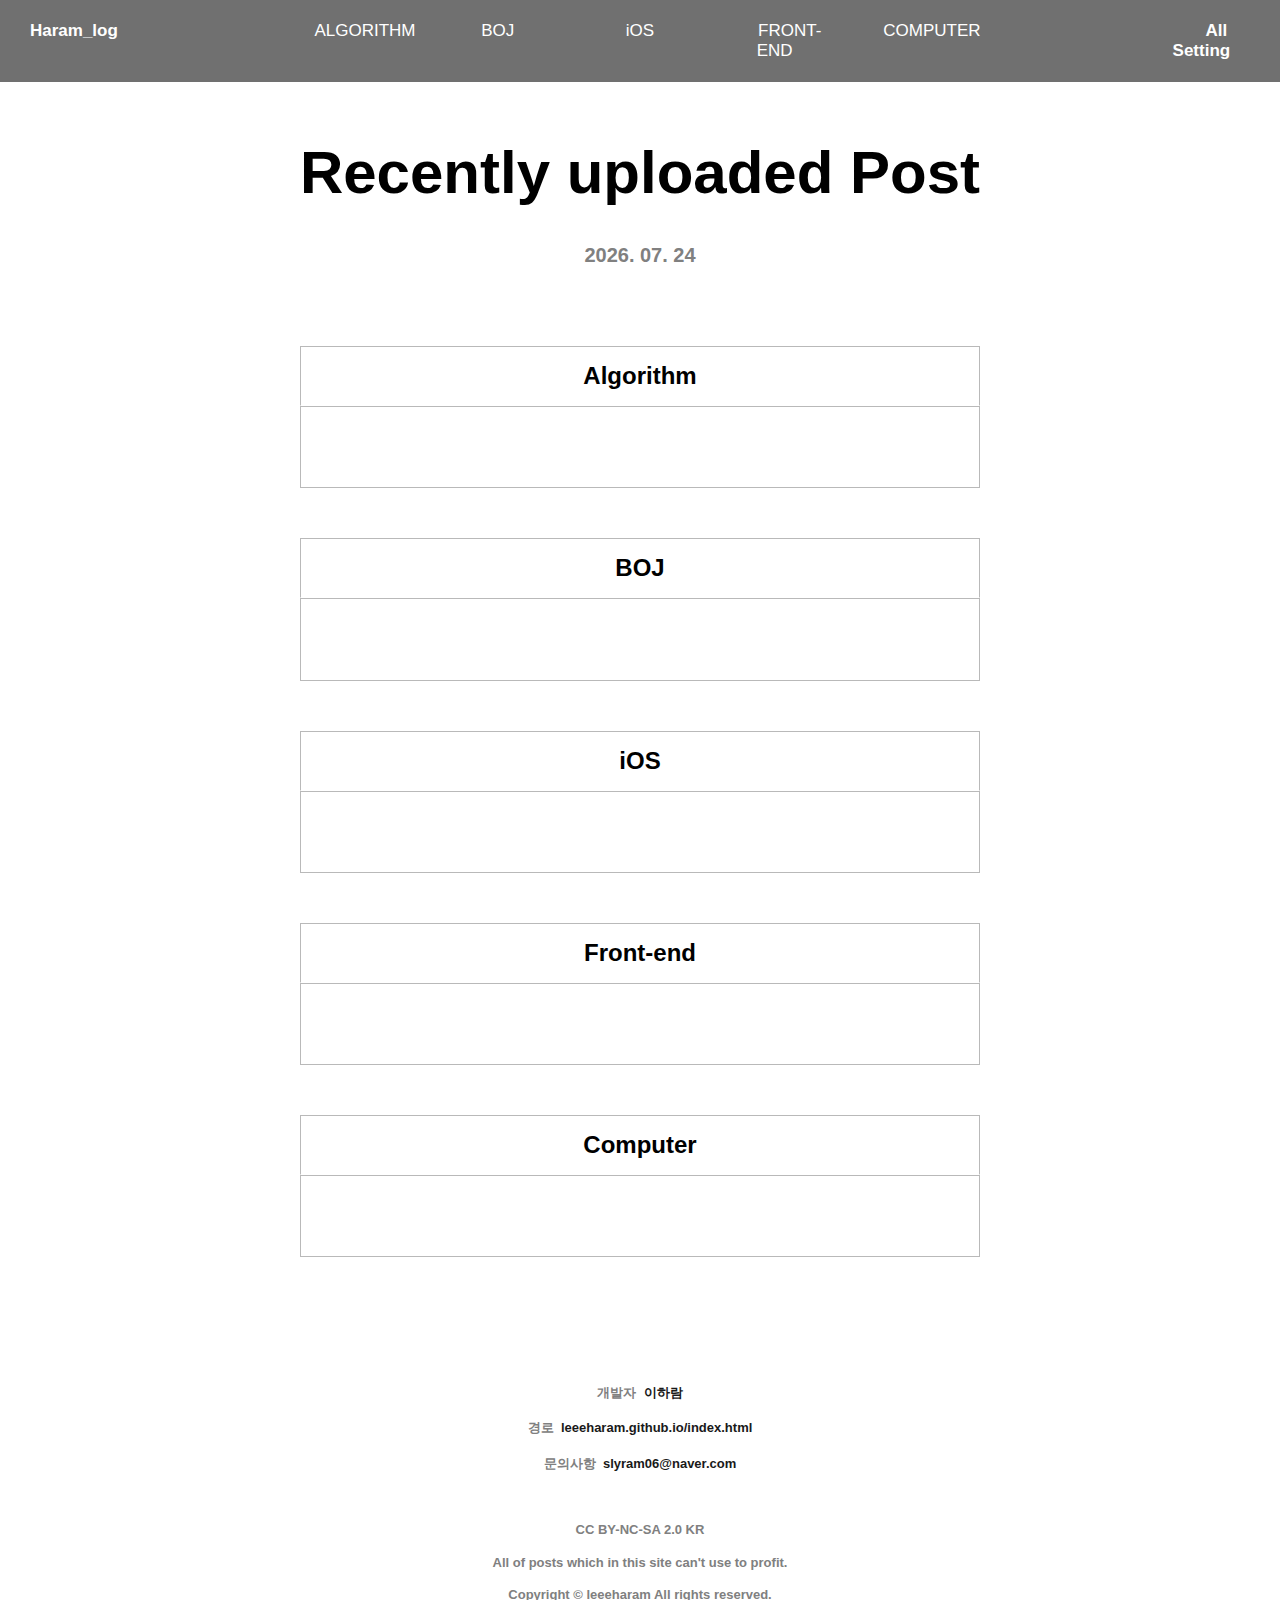
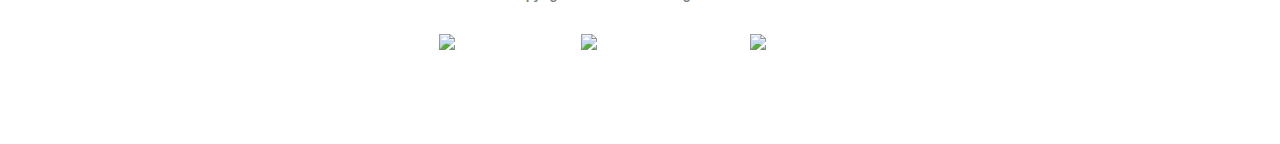
==== index.html @ a8bbcb4e "Add files via upload" ====
<!DOCTYPE html>
<meta charset="UTF-8">

<head>
<title>Haram의 블로그입니다.</title>

<link rel="stylesheet" href="index.css" type="text/css">
<link rel="shortcut icon" href="refav.ico" type="image/x-icon">
<link rel="icon" href="refav.ico" type="image/x-icon">
<script type="text/javascript" src="date.js"></script>
<script type="text/javascript" src="upload.js"></script>

</head>
<body>
    <header>
        <nav>
            <ul class="container">
                <li id="nav_item", class="Haram"> <Strong><a href="https://leeeharam.github.io/index.html"> Haram_log </a></Strong> </li>
                <li id="nav_item"></li>
                <li id="nav_item", class="None_Haram"> <a href="https://leeeharam.github.io/algorithm.html"> ALGORITHM </a> </li>
                <li id="nav_item", class="None_Haram"> <a href="https://leeeharam.github.io/boj.html"> BOJ </a> </li>
                <li id="nav_item", class="None_Haram"> <a href="https://leeeharam.github.io/ios.html"> iOS </a> </li>
                <li id="nav_item", class="None_Haram"> <a href="https://leeeharam.github.io/rontend.html"> FRONT-END </a> </li>
                <li id="nav_item", class="None_Haram"> <a href="https://leeeharam.github.io/computer.html"> COMPUTER </a> </li>
                <li id="nav_item"></li>
                <li id="nav_item", class="Haram"> <Strong><a href="https://leeeharam.github.io/setting.html"> All Setting </a></Strong> </li>
            </ul>
        </nav>
    </header>   

    <section id="tabs">

        <br>

        <div class="tm">

            <h1 id="mains">Recently uploaded Post
            <br>
            <span id="dates"><script>document.write(push)</script></span></h1>

            <h2 id="navbars">Algorithm</h2>
                
            <div OnClick="location.href ='https://leeeharam.github.io/algorithm/0001.html'"
                 id="posts", class=tbs,  style="cursor:pointer;">

                <h1 id="titles"><script>document.write(al_new_title)</script></h1>
                <h3 id="dates"><script>document.write(al_new_date)</script></h3>
            </div></a>

            <h2 id="navbars">BOJ</h2>

            <div OnClick="location.href ='https://leeeharam.github.io/boj/0001.html'"
                 id="posts", class=tbs,  style="cursor:pointer;">

                <h1 id="titles"><script>document.write(boj_new_title)</script></h1>
                <h3 id="dates"><script>document.write(boj_new_date)</script></h3>
            </div>

            <h2 id="navbars">iOS</h2>

            <div OnClick="location.href ='https://leeeharam.github.io/ios/0001.html'"
                 id="posts", class=tbs,  style="cursor:pointer;">

                <h1 id="titles"><script>document.write(i_new_title)</script></h1>
                <h3 id="dates"><script>document.write(i_new_date)</script></h3>
            </div>

            <h2 id="navbars">Front-end</h2>

            <div OnClick="location.href ='https://leeeharam.github.io/frontend/0001.html'"
                 id="posts", class=tbs,  style="cursor:pointer;">

                <h1 id="titles"><script>document.write(front_new_title)</script></h1>
                <h3 id="dates"><script>document.write(front_new_date)</script></h3>
            </div>

            <h2 id="navbars">Computer</h2>

            <div OnClick="location.href ='https://leeeharam.github.io/computer/0001.html'"
                 id="posts", class=tbs,  style="cursor:pointer;">

                <h1 id="titles"><script>document.write(com_new_title)</script></h1>
                <h3 id="dates"><script>document.write(com_new_date)</script></h3>
            </div>

        </div>

        <div class="last">
            <br><br><br><br>
            <h4>개발자<span class="last2">&nbsp; 이하람</span></h4>
            <h4>경로<span class="last2">&nbsp; leeeharam.github.io/index.html</span></h4>
            <h4>문의사항<span class="last2">&nbsp; slyram06@naver.com</span></h4><br>
            <h4>CC BY-NC-SA 2.0 KR</h4>
            <h4>All of posts which in this site can't use to profit.</h4>
            <h4>Copyright © leeeharam All rights reserved.</h4><br>
            <a href="https://blog.naver.com/slyram06"><img src="https://clova-phinf.pstatic.net/MjAxODAzMjlfOTIg/MDAxNTIyMjg3MzM3OTAy.WkiZikYhauL1hnpLWmCUBJvKjr6xnkmzP99rZPFXVwgg.mNH66A47eL0Mf8G34mPlwBFKP0nZBf2ZJn5D4Rvs8Vwg.PNG/image.png", title="Blog_Naver", width="25px"></a>&nbsp;
            <a href="https://github.com/leeeharam"><img src="https://encrypted-tbn0.gstatic.com/images?q=tbn:ANd9GcT4gVsVcz1MiFOb7BqOD52cq8zVKKwkU88WxQ&usqp=CAU", width="25px", title="github_account"></a>&nbsp;
            <a href="https://www.instagram.com/leehaaraam/"><img src="https://w7.pngwing.com/pngs/16/46/png-transparent-made-in-kings-heath-instagram-facebook-female-graphy-instagram-logo-instagram-icon-text-trademark-magenta.png", width="25px", title="instagram"></a>
            <br><br><br><br><br>
        </div>

    </section>


</body>
---- index.css ----
@import url(https://cdn.jsdelivr.net/gh/moonspam/NanumSquare@1.0/nanumsquare.css);

head, body {
    font-family: 'NanumSquare', sans-serif;
}

.last {
    border: 1px white;
    margin: 30px;
    font-size: 13px;
    text-align: center;
    color:gray;
}
.last2 {
    text-align: center;
    color: #191919;
}
body {
    margin: 0;
}
.container {
    margin: 0;
    padding: 0;
    list-style-type: none;
    background-color: #707070;
    display: flex;
    flex-direction: row;
    position: fixed;
    top: 0;
    left: 0;
    right: 0;
}
a:link, a:visited {
    text-decoration: none;
    text-align: center;
    font-size: 17px;
    padding-top: 15px;
    padding-bottom: 15px;
    padding-left: 15px;
    padding-right: 15px;
    color: white;
}
#posts {
    color: black;
}
#nav_item {
    text-decoration: none;
    text-align: center;
    font-size: 17px;
    padding-top: 15px;
    padding-bottom: 15px;
    padding-left: 15px;
    padding-right: 15px;
    border-top: 6px solid #707070;
    border-bottom: 6px solid #707070;
}
.None_Haram:hover {
    background-color: gray;
    color: black;
    transition-property: background-color;
    transition-duration: 0.5s;
}
.container, #nav_item {
    text-align: center;
    margin: 0 auto;
    width: 100%;
    overflow: hidden;
}
.tm {
    text-align: center;
}
#tabs {
    padding-top: 50px;
}
#haramlee {
    border: 1px solid white;
    margin-top: 100px;
}
#posts {    
    border: 1px solid rgb(185, 185, 185);
    margin-left: 300px;
    margin-right: 300px;
    padding: 30px;
    margin-bottom: 50px;
}
#mains {
    font-size: 60px;
    padding: 30px;
}
#dates {
    color: gray;
    font-size: 20px;
}
#titles {
    font-size: 30px;
}
#navbars {
    border: 1px solid rgb(185, 185, 185);
    padding: 15px;
    margin-left: 300px;
    margin-right: 300px;
    margin-bottom: 0px;
    border-bottom: 1px solid white;
}
#posts_main {
    background-color: rgb(244, 244, 244);
    border: 1px solid rgb(244, 244, 244);
    border-radius: 30px 30px 30px 30px;
    padding: 10px;
    padding-left: 30px;
    padding-right: 30px;
    padding-bottom: 30px;
    margin-left: 350px;
    margin-right: 350px;
    text-align: left;
}
#post1 {
    font-size: 18px;
    line-height: 1.75;
    text-indent: 1.25em;
}
#code1 {
    font-size: 18px;
    background-color: rgb(255, 255, 255);
    color: rgb(75, 138, 197);
    padding: 15px;
    margin-top: 20px;
    margin-bottom: 20px;
    line-height: 1.75;
    letter-spacing: 0.75px;
}
#backto {
    font-size: 35px;
    border: 0.1px solid white;
    color:rgb(185, 185, 185);
    margin: 80px;
    margin-bottom: 25px;
    padding-left: 20px;
    padding-right: 20px;
    margin-left: 400px;
    margin-right: 700px;
}
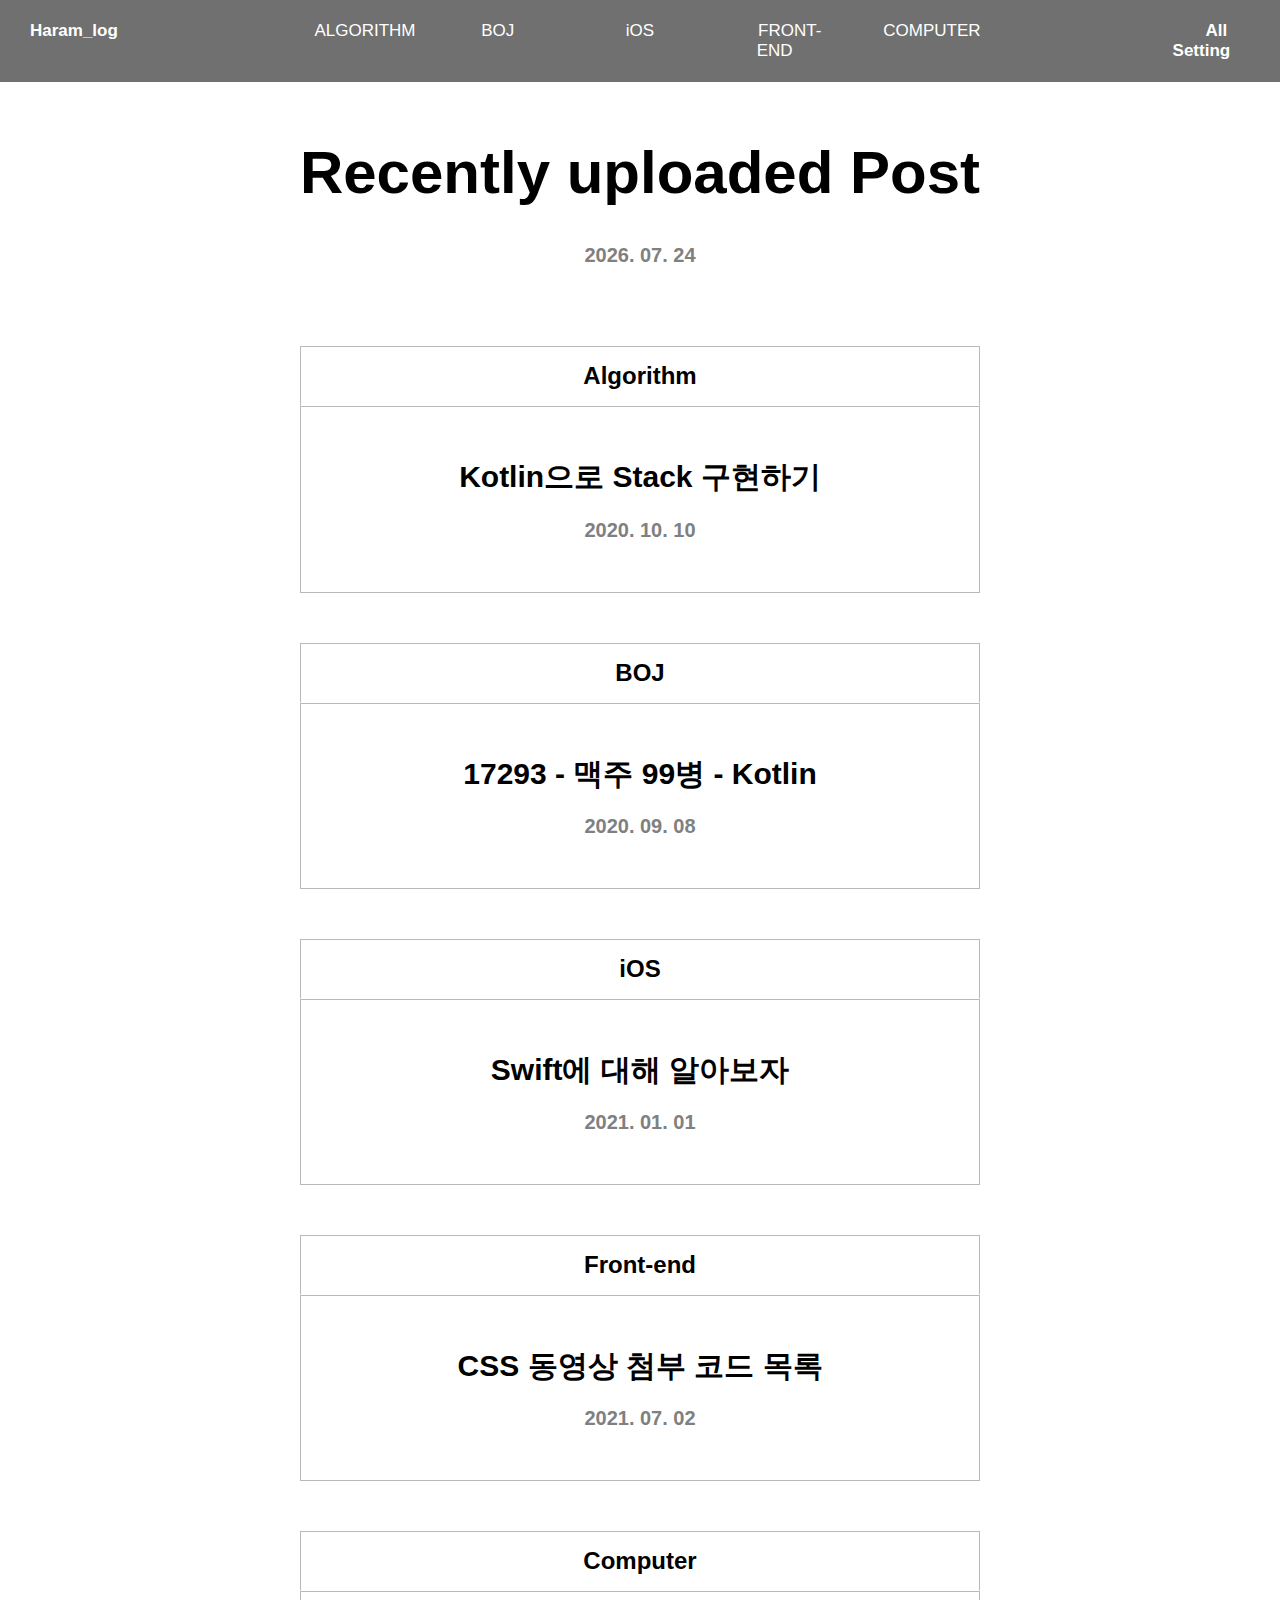
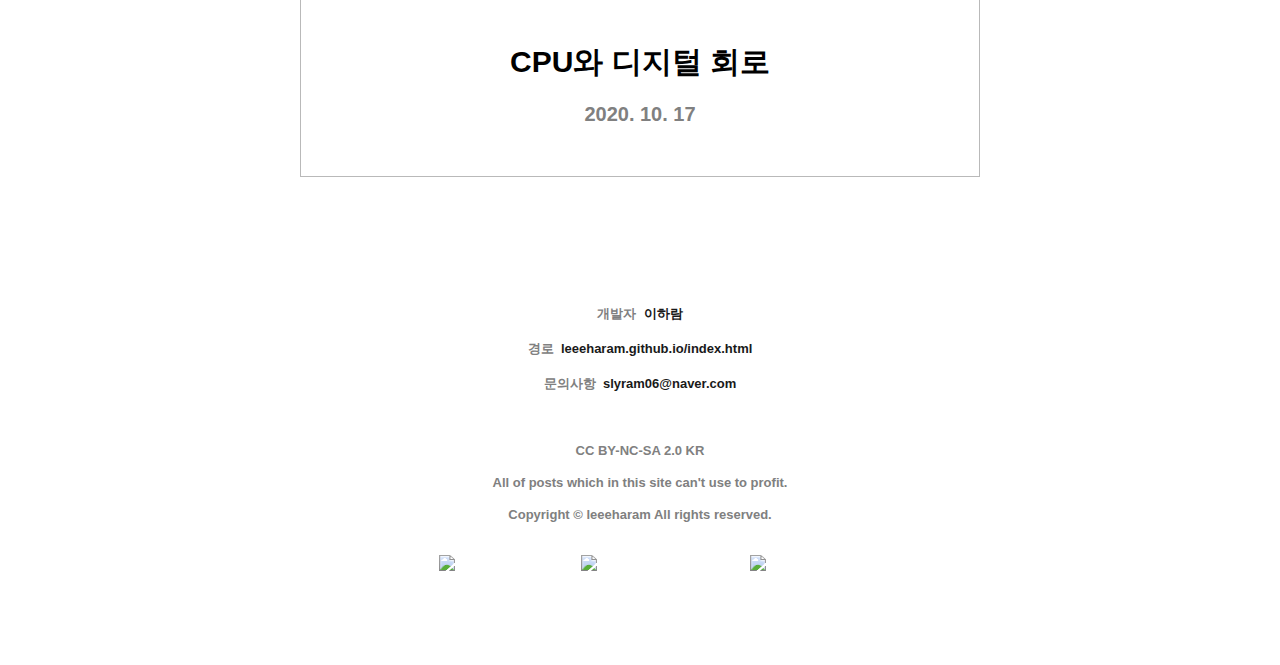
==== commit 11d66c4e: "Update index.html" ====
--- a/index.html
+++ b/index.html
@@ -20,7 +20,7 @@
                 <li id="nav_item", class="None_Haram"> <a href="https://leeeharam.github.io/algorithm.html"> ALGORITHM </a> </li>
                 <li id="nav_item", class="None_Haram"> <a href="https://leeeharam.github.io/boj.html"> BOJ </a> </li>
                 <li id="nav_item", class="None_Haram"> <a href="https://leeeharam.github.io/ios.html"> iOS </a> </li>
-                <li id="nav_item", class="None_Haram"> <a href="https://leeeharam.github.io/rontend.html"> FRONT-END </a> </li>
+                <li id="nav_item", class="None_Haram"> <a href="https://leeeharam.github.io/frontend.html"> FRONT-END </a> </li>
                 <li id="nav_item", class="None_Haram"> <a href="https://leeeharam.github.io/computer.html"> COMPUTER </a> </li>
                 <li id="nav_item"></li>
                 <li id="nav_item", class="Haram"> <Strong><a href="https://leeeharam.github.io/setting.html"> All Setting </a></Strong> </li>
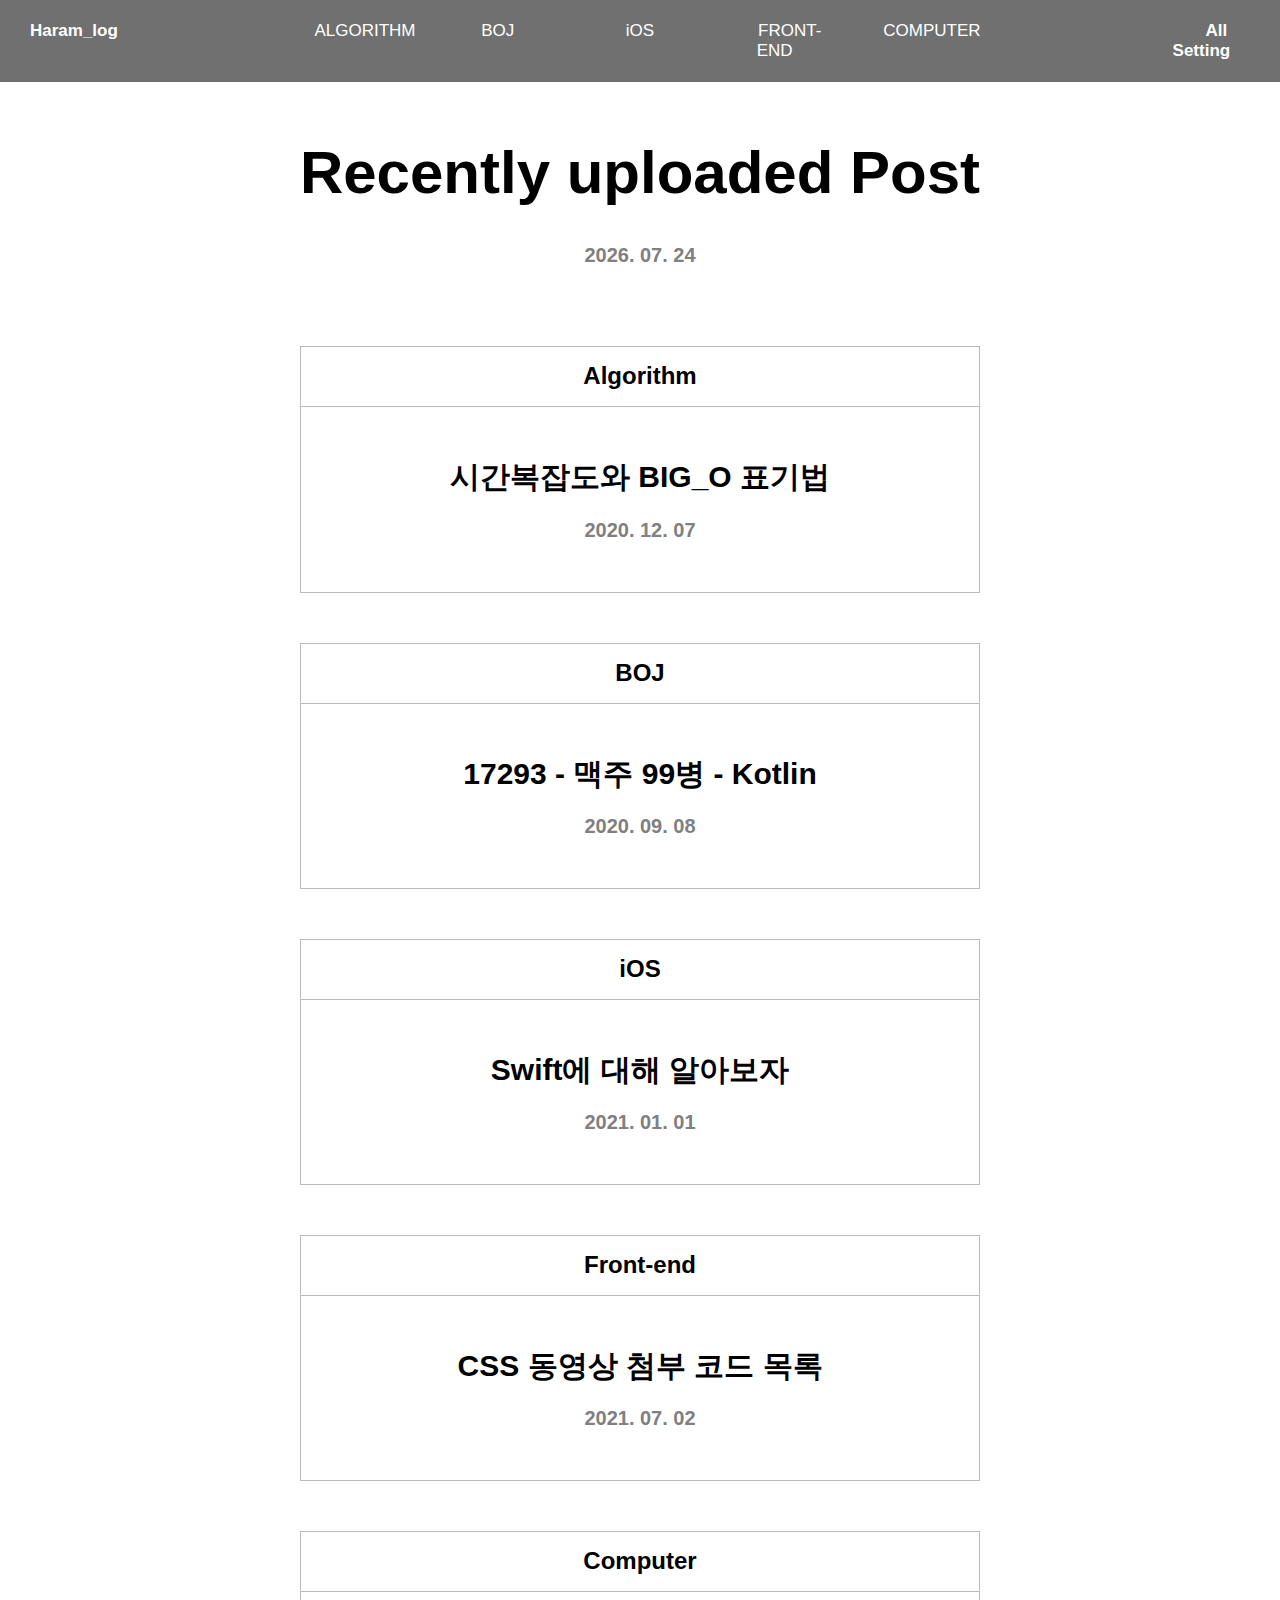
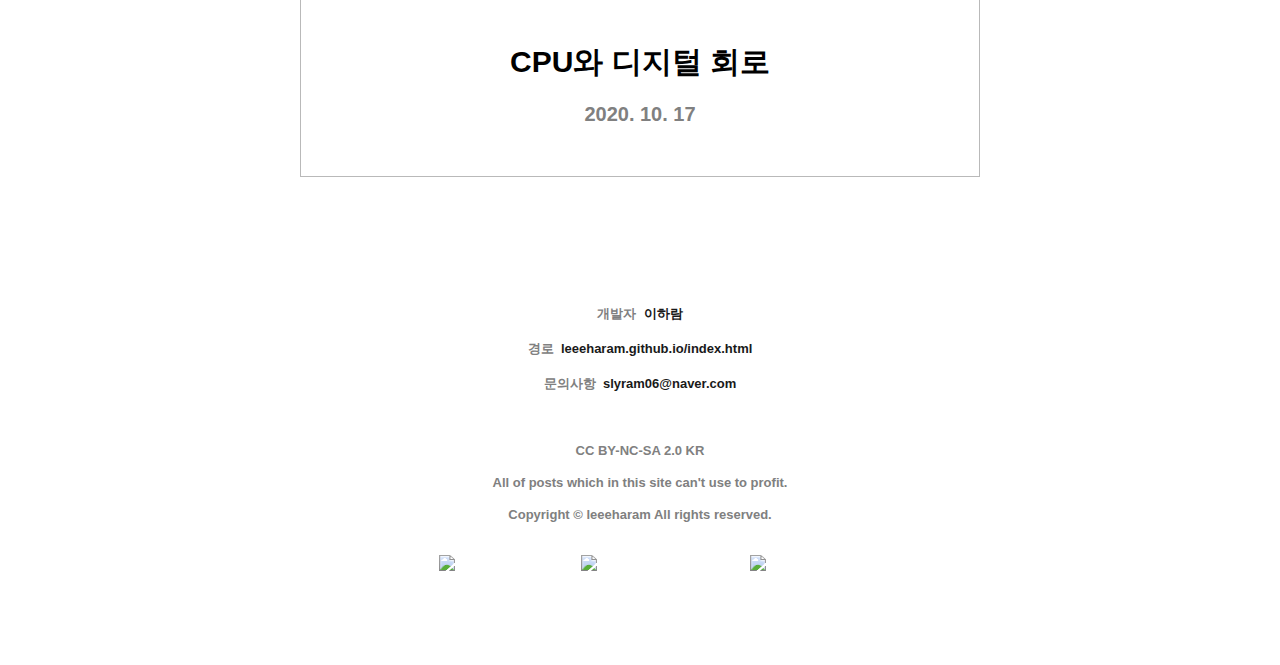
==== commit 39d878bb: "Update index.html" ====
--- a/index.html
+++ b/index.html
@@ -40,7 +40,7 @@
 
             <h2 id="navbars">Algorithm</h2>
                 
-            <div OnClick="location.href ='https://leeeharam.github.io/algorithm/0001.html'"
+            <div OnClick="location.href ='https://leeeharam.github.io/algorithm/0002.html'"
                  id="posts", class=tbs,  style="cursor:pointer;">
 
                 <h1 id="titles"><script>document.write(al_new_title)</script></h1>
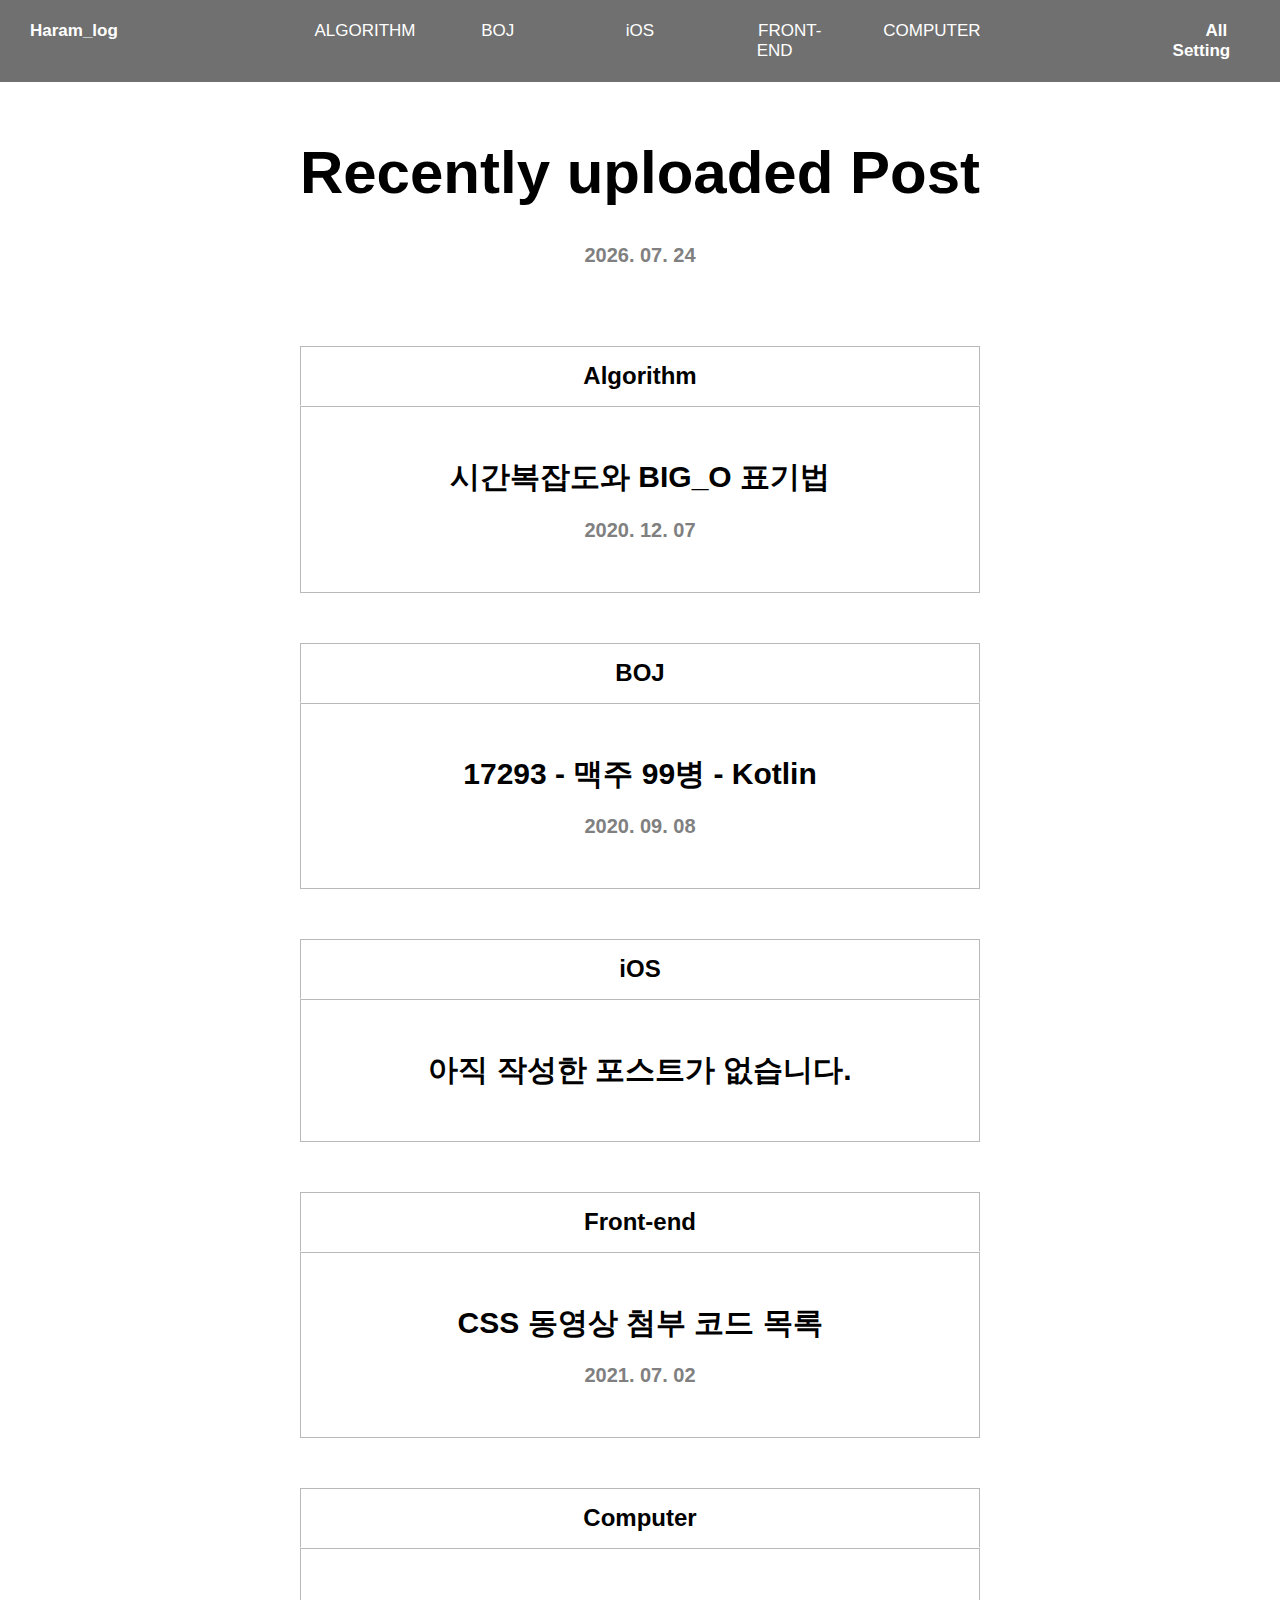
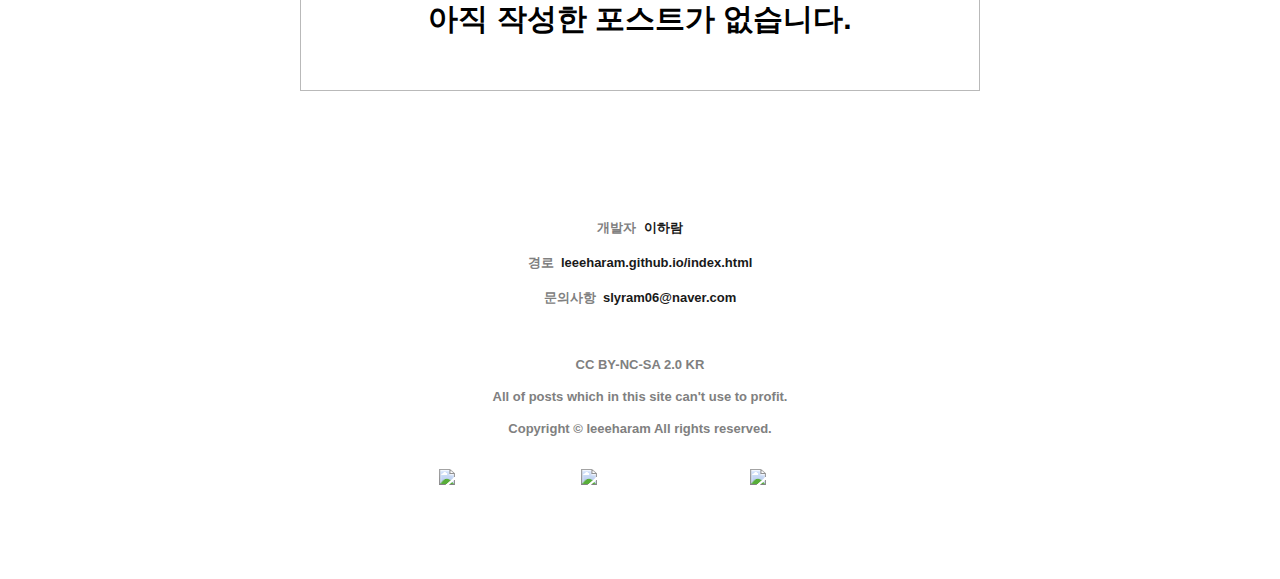
==== commit d25ed78a: "Update index.html" ====
--- a/index.html
+++ b/index.html
@@ -61,8 +61,7 @@
             <div OnClick="location.href ='https://leeeharam.github.io/ios/0001.html'"
                  id="posts", class=tbs,  style="cursor:pointer;">
 
-                <h1 id="titles"><script>document.write(i_new_title)</script></h1>
-                <h3 id="dates"><script>document.write(i_new_date)</script></h3>
+                <h1 id="titles">아직 작성한 포스트가 없습니다.</script></h1>
             </div>
 
             <h2 id="navbars">Front-end</h2>
@@ -78,9 +77,8 @@
 
             <div OnClick="location.href ='https://leeeharam.github.io/computer/0001.html'"
                  id="posts", class=tbs,  style="cursor:pointer;">
-
-                <h1 id="titles"><script>document.write(com_new_title)</script></h1>
-                <h3 id="dates"><script>document.write(com_new_date)</script></h3>
+                
+                <h1 id="titles">아직 작성한 포스트가 없습니다.</script></h1>
             </div>
 
         </div>
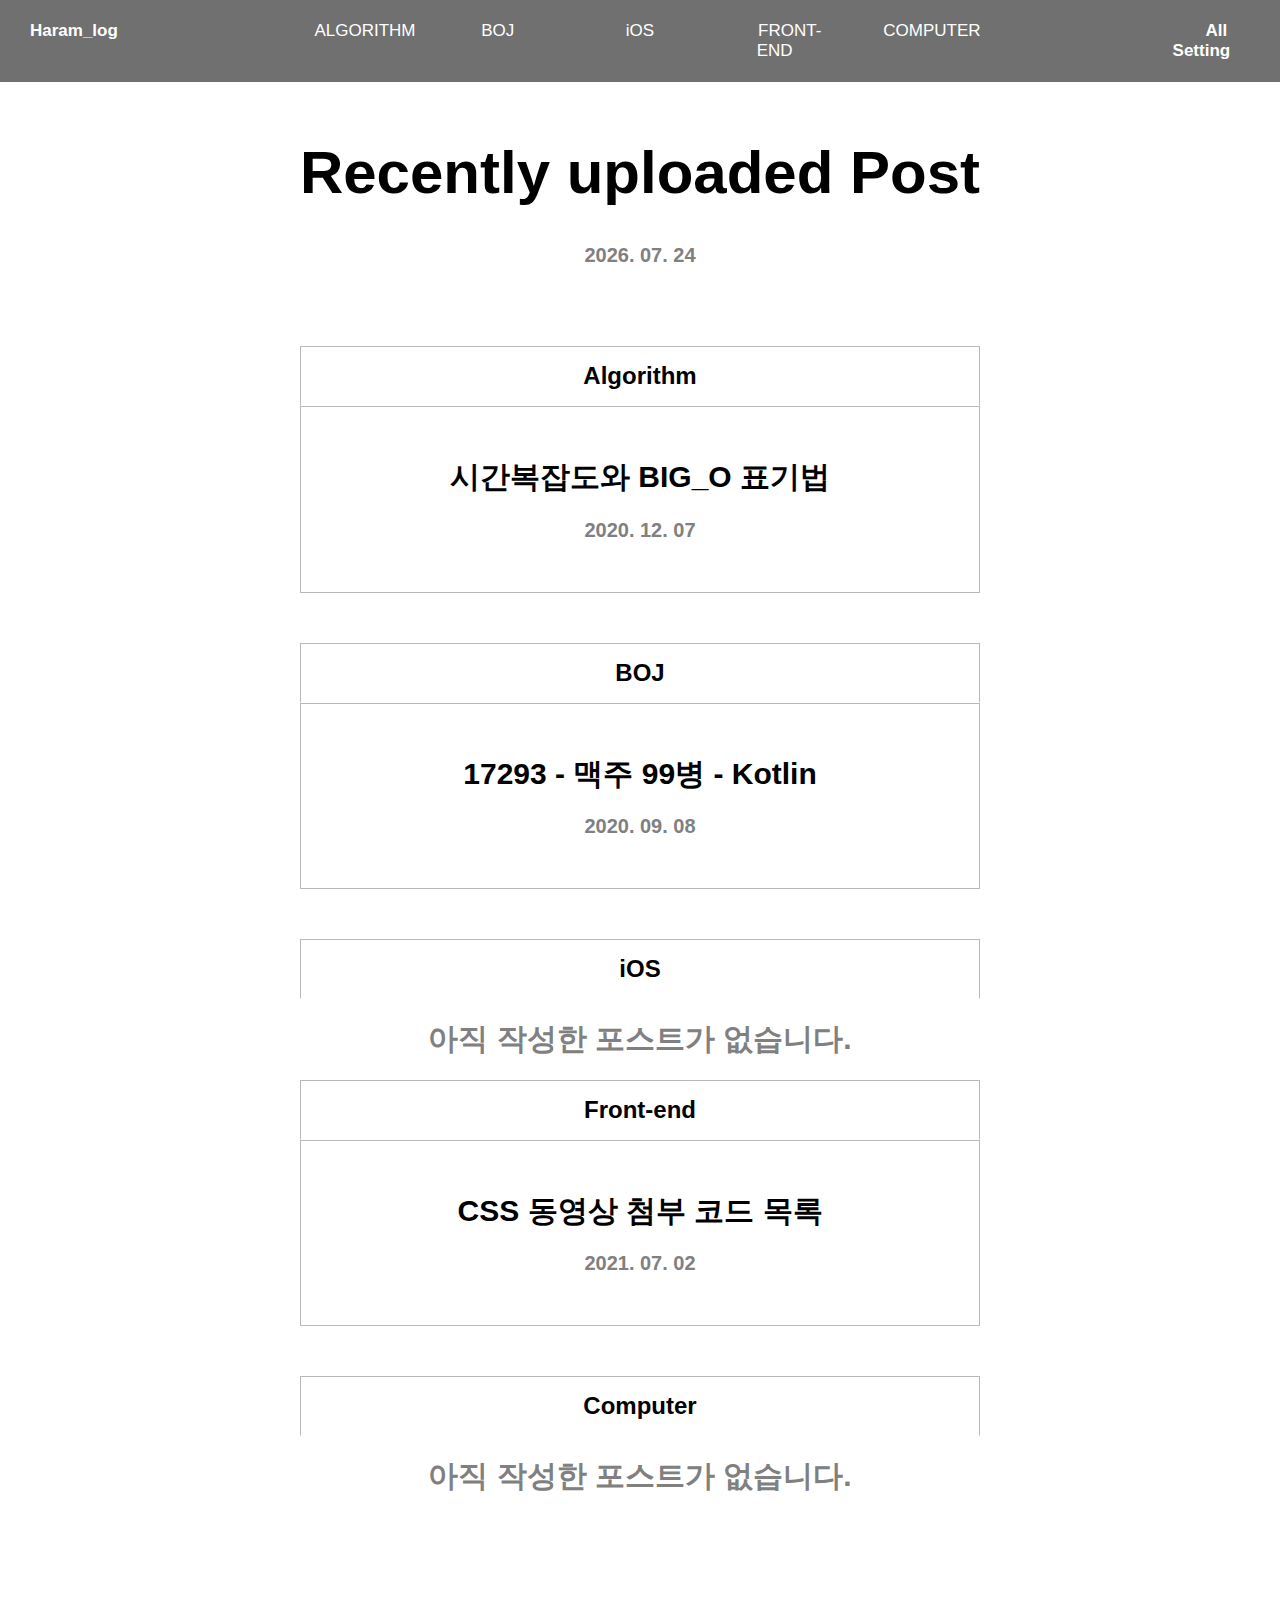
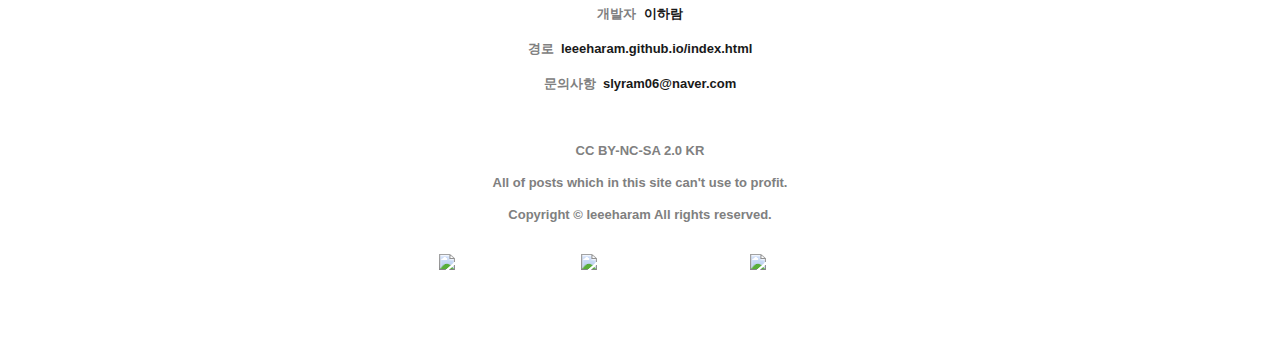
==== commit f0d61acb: "Update index.html" ====
--- a/index.html
+++ b/index.html
@@ -58,10 +58,9 @@
 
             <h2 id="navbars">iOS</h2>
 
-            <div OnClick="location.href ='https://leeeharam.github.io/ios/0001.html'"
-                 id="posts", class=tbs,  style="cursor:pointer;">
+            <div>
 
-                <h1 id="titles">아직 작성한 포스트가 없습니다.</script></h1>
+                <h1 id="titles", class="already">아직 작성한 포스트가 없습니다.</script></h1>
             </div>
 
             <h2 id="navbars">Front-end</h2>
@@ -75,10 +74,9 @@
 
             <h2 id="navbars">Computer</h2>
 
-            <div OnClick="location.href ='https://leeeharam.github.io/computer/0001.html'"
-                 id="posts", class=tbs,  style="cursor:pointer;">
+            <div>
                 
-                <h1 id="titles">아직 작성한 포스트가 없습니다.</script></h1>
+                <h1 id="titles", class="already">아직 작성한 포스트가 없습니다.</script></h1>
             </div>
 
         </div>
--- a/index.css
+++ b/index.css
@@ -140,3 +140,6 @@
     margin-left: 400px;
     margin-right: 700px;
 }
+.already {
+    color: gray
+}
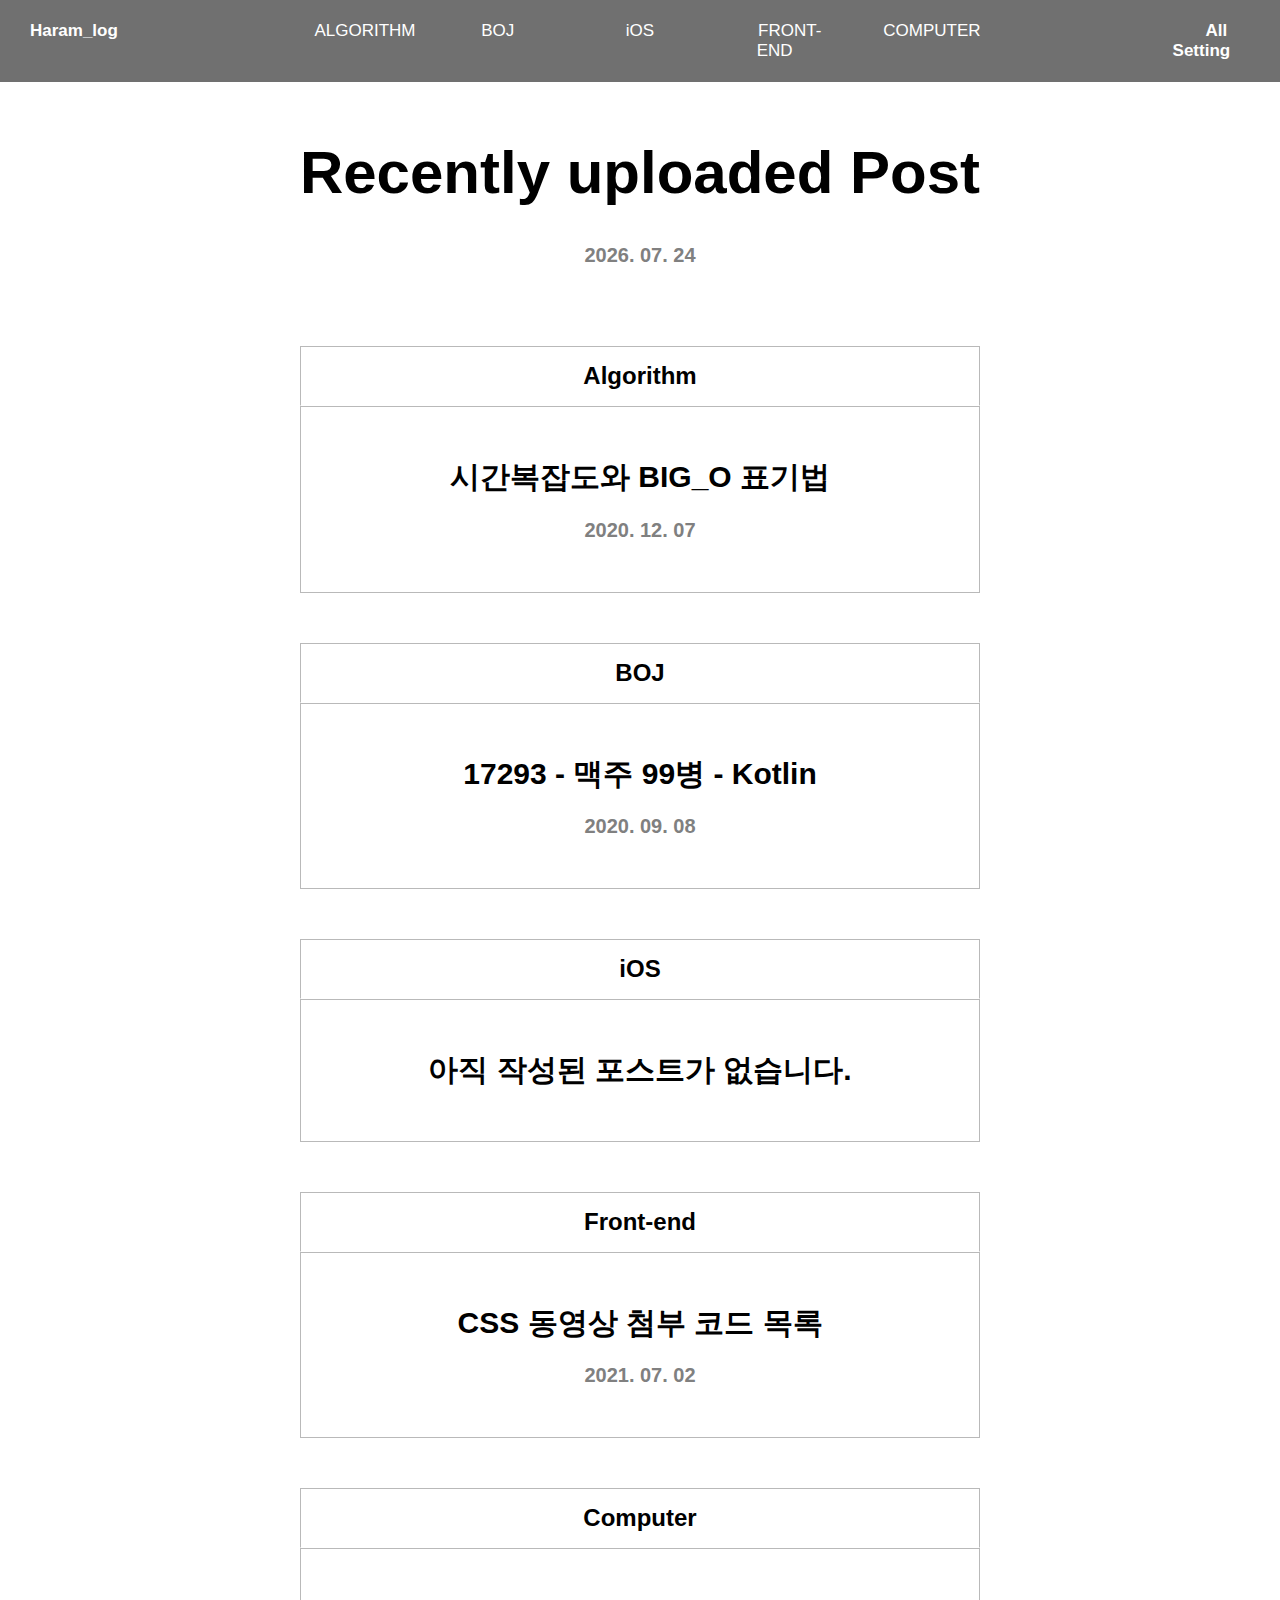
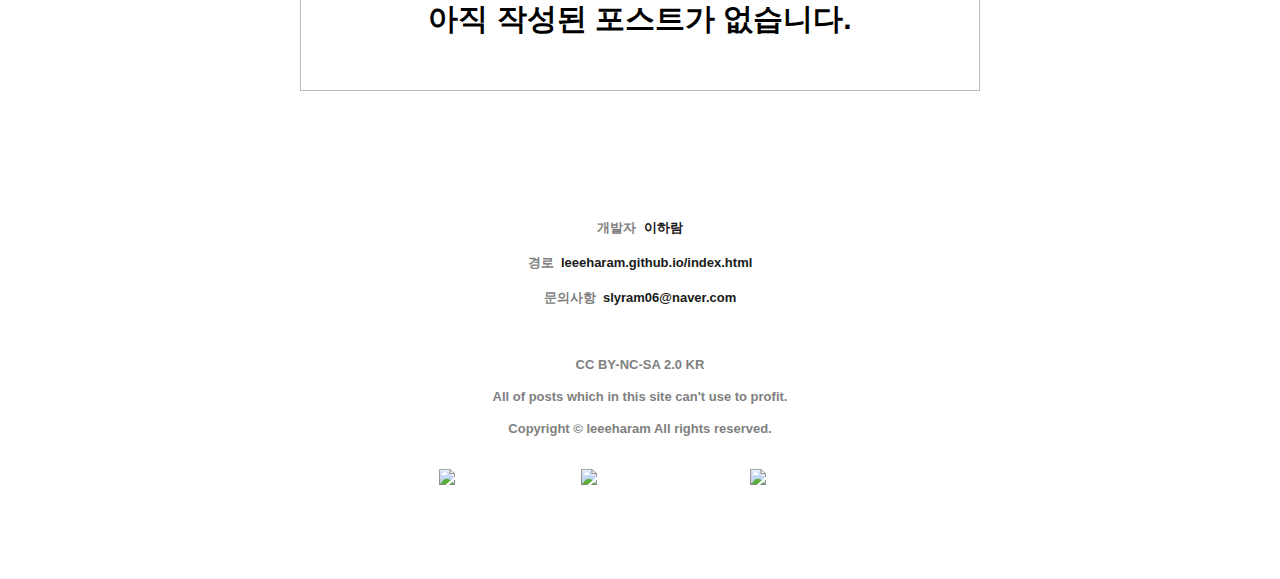
==== commit 2bbee943: "Update index.html" ====
--- a/index.html
+++ b/index.html
@@ -20,7 +20,7 @@
                 <li id="nav_item", class="None_Haram"> <a href="https://leeeharam.github.io/algorithm.html"> ALGORITHM </a> </li>
                 <li id="nav_item", class="None_Haram"> <a href="https://leeeharam.github.io/boj.html"> BOJ </a> </li>
                 <li id="nav_item", class="None_Haram"> <a href="https://leeeharam.github.io/ios.html"> iOS </a> </li>
-                <li id="nav_item", class="None_Haram"> <a href="https://leeeharam.github.io/frontend.html"> FRONT-END </a> </li>
+                <li id="nav_item", class="None_Haram"> <a href="https://leeeharam.github.io/rontend.html"> FRONT-END </a> </li>
                 <li id="nav_item", class="None_Haram"> <a href="https://leeeharam.github.io/computer.html"> COMPUTER </a> </li>
                 <li id="nav_item"></li>
                 <li id="nav_item", class="Haram"> <Strong><a href="https://leeeharam.github.io/setting.html"> All Setting </a></Strong> </li>
@@ -40,7 +40,7 @@
 
             <h2 id="navbars">Algorithm</h2>
                 
-            <div OnClick="location.href ='https://leeeharam.github.io/algorithm/0002.html'"
+            <div OnClick="location.href ='https://leeeharam.github.io/algorithm/0001.html'"
                  id="posts", class=tbs,  style="cursor:pointer;">
 
                 <h1 id="titles"><script>document.write(al_new_title)</script></h1>
@@ -58,9 +58,9 @@
 
             <h2 id="navbars">iOS</h2>
 
-            <div>
+            <div id="posts", class=tbs>
 
-                <h1 id="titles", class="already">아직 작성한 포스트가 없습니다.</script></h1>
+                <h1 id="titles", class="alreasy">아직 작성된 포스트가 없습니다.</h1>
             </div>
 
             <h2 id="navbars">Front-end</h2>
@@ -74,9 +74,9 @@
 
             <h2 id="navbars">Computer</h2>
 
-            <div>
-                
-                <h1 id="titles", class="already">아직 작성한 포스트가 없습니다.</script></h1>
+            <div id="posts", class=tbs>
+
+                <h1 id="titles", class="alreasy">아직 작성된 포스트가 없습니다.</h1>
             </div>
 
         </div>
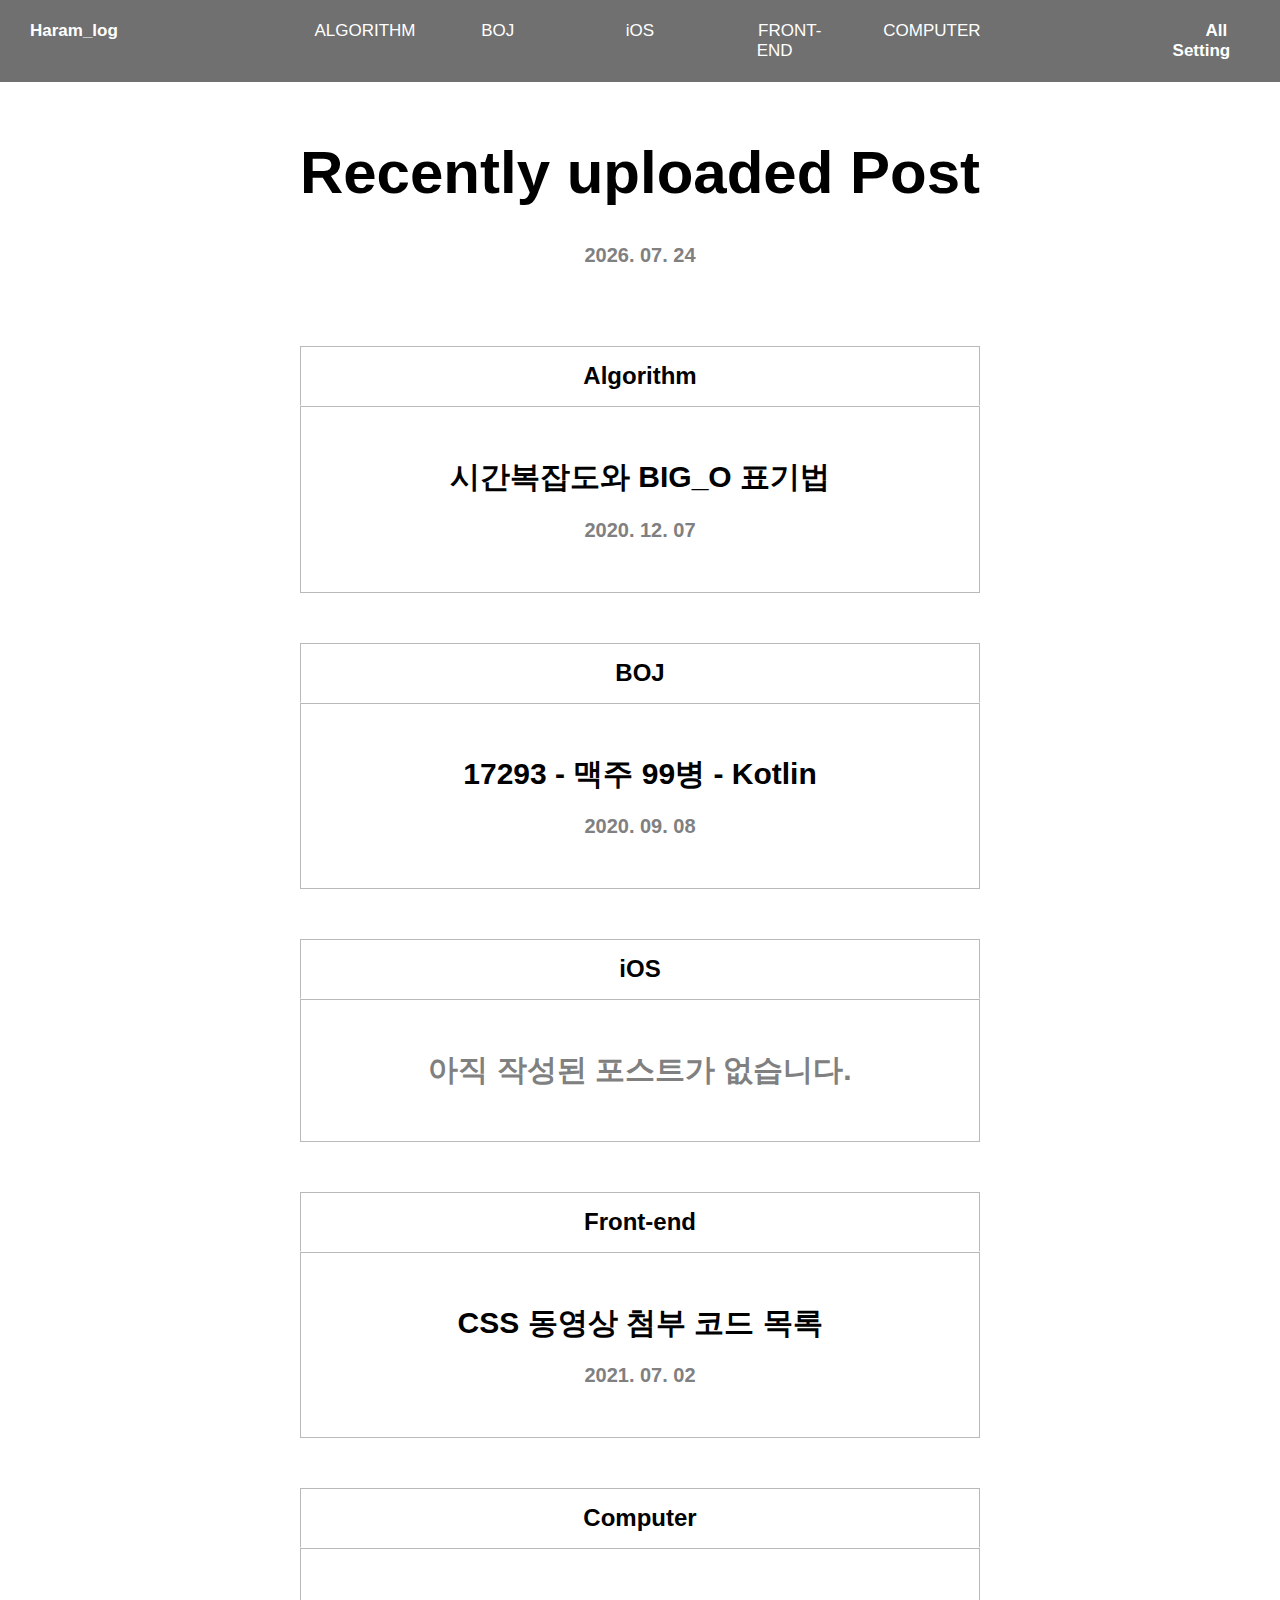
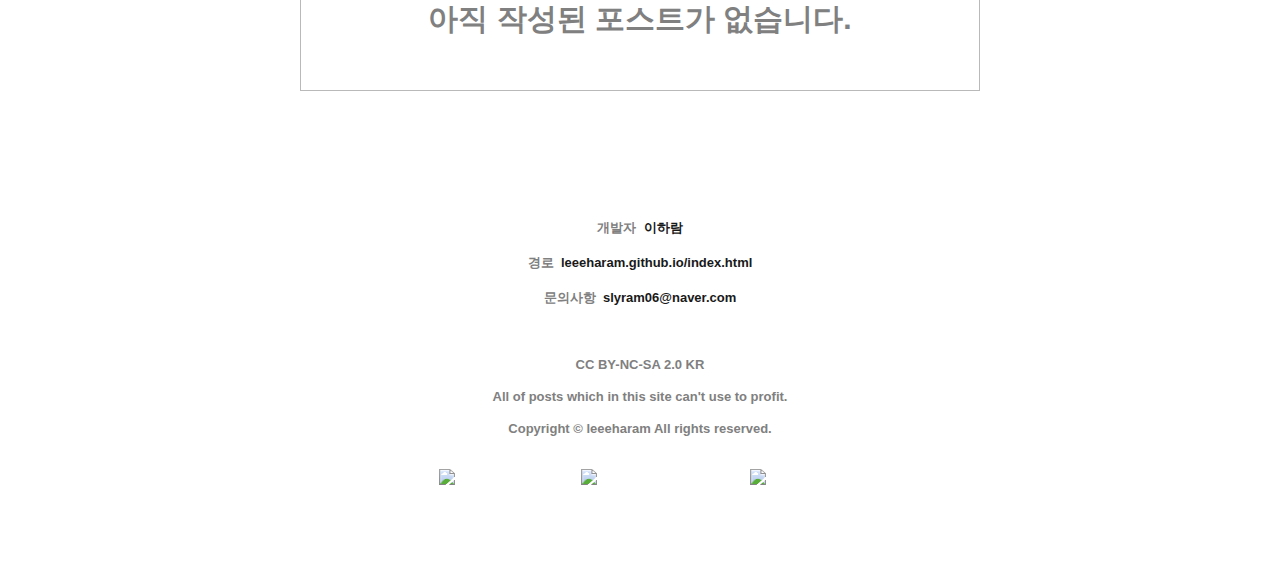
==== commit 9b083f08: "Update index.html" ====
--- a/index.html
+++ b/index.html
@@ -60,7 +60,7 @@
 
             <div id="posts", class=tbs>
 
-                <h1 id="titles", class="alreasy">아직 작성된 포스트가 없습니다.</h1>
+                <h1 id="titles", class="already">아직 작성된 포스트가 없습니다.</h1>
             </div>
 
             <h2 id="navbars">Front-end</h2>
@@ -76,7 +76,7 @@
 
             <div id="posts", class=tbs>
 
-                <h1 id="titles", class="alreasy">아직 작성된 포스트가 없습니다.</h1>
+                <h1 id="titles", class="already">아직 작성된 포스트가 없습니다.</h1>
             </div>
 
         </div>
